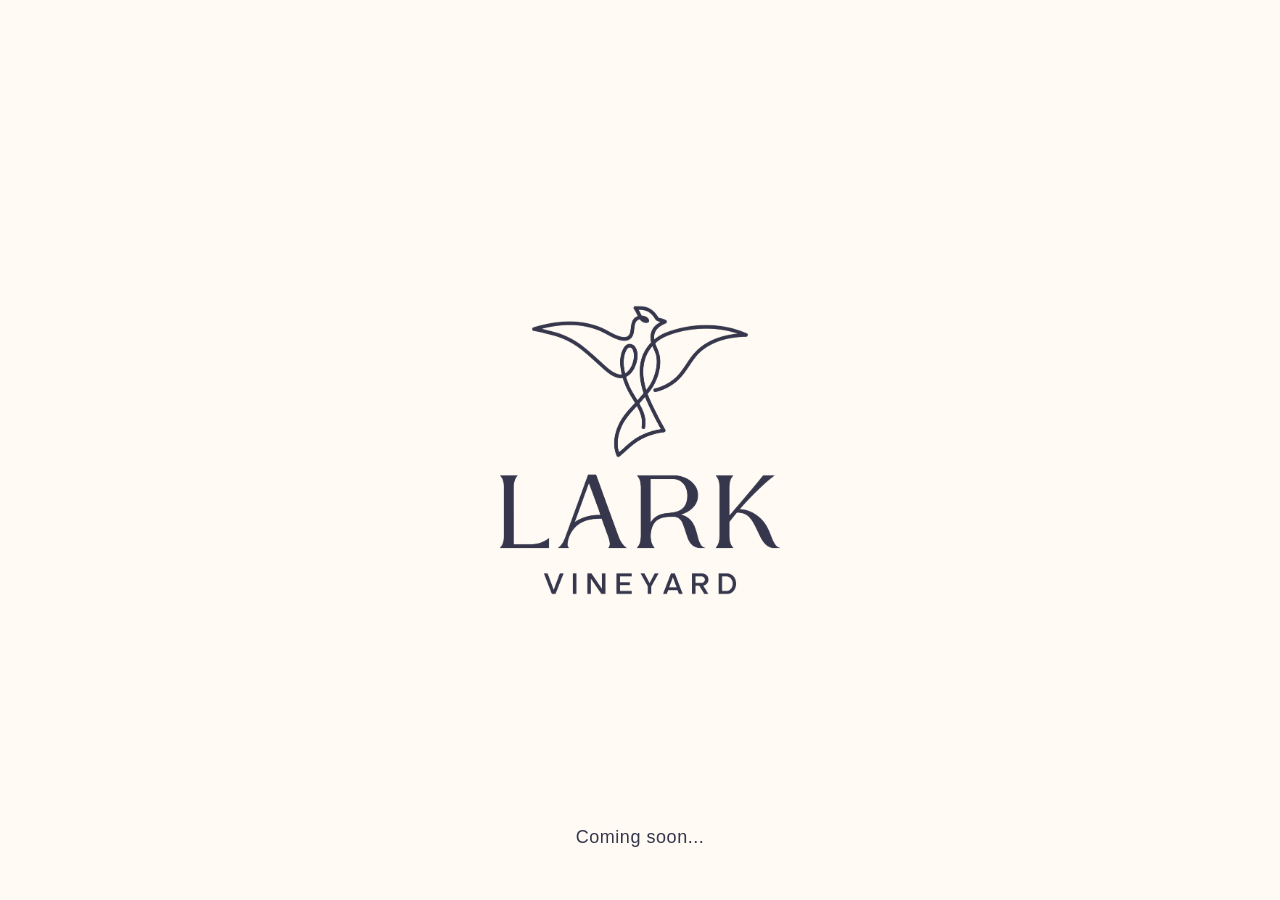
==== index.html @ 4edb9494 "Landing page" ====
<!DOCTYPE html>
<html lang="en-GB">
<head>
  <meta charset="utf-8">
  <meta name="viewport" content="width=device-width, initial-scale=1">
  <title>Lark Vineyard</title>
  <meta name="description" content="Lark Vineyard — a family-owned micro-vineyard in Thaxted, Essex. Coming soon.">
  <link rel="icon" href="logos/Primary%20Logo_Twilight%20Pinot%20Noir.png">
  <link rel="preconnect" href="https://api.fontshare.com" crossorigin>
  <link rel="stylesheet" href="https://api.fontshare.com/v2/css?f%5B%5D=ranade@400,500&amp;display=swap">
  <link rel="stylesheet" href="css/styles.css">
</head>
<body>
  <main class="landing">
    <img
      class="landing__logo"
      src="logos/Primary%20Logo_Twilight%20Pinot%20Noir.png"
      alt="Lark Vineyard"
      width="4167"
      height="4303">
    <p class="landing__message">Coming soon...</p>
  </main>
</body>
</html>
---- css/styles.css ----
/* Lark Vineyard — landing page
   Colours and type per BRAND MANUAL (brand_manual/BRAND MANUAL.pdf) */

:root {
  /* Primary colours */
  --earthbound-wool: #fffbf4;
  --twilight-pinot-noir: #36364c;

  /* Accent colours (unused on the landing page, kept for consistency) */
  --solaris-glow: #c9a971;
  --crushed-velvet: #64172d;
  --cutting-green: #445c57;

  /* Ranade for body/supporting text; Gastela Serif is print-licensed only,
     so a serif stack stands in wherever titles need it. */
  --font-body: "Ranade", "Helvetica Neue", Arial, sans-serif;
}

*,
*::before,
*::after {
  box-sizing: border-box;
}

html,
body {
  height: 100%;
}

body {
  margin: 0;
  background-color: var(--earthbound-wool);
  color: var(--twilight-pinot-noir);
  font-family: var(--font-body);
  -webkit-font-smoothing: antialiased;
}

.landing {
  position: relative;
  min-height: 100svh;
  display: flex;
  align-items: center;
  justify-content: center;
  padding: clamp(1.5rem, 4vw, 3rem);
}

/* Primary logo, centred on screen. Scales with the viewport but never drops
   below the 45px digital minimum from the manual's sizing rules. */
.landing__logo {
  width: clamp(45px, min(42vw, 42vh), 460px);
  height: auto;
}

/* "Coming soon..." sits at the bottom of the screen.
   Ranade body text: 14–18px, tracking 30 (~0.03em), leading 1.5+. */
.landing__message {
  position: absolute;
  bottom: clamp(1.5rem, 4vw, 3rem);
  left: 50%;
  transform: translateX(-50%);
  margin: 0;
  font-size: clamp(0.875rem, 1.6vw, 1.125rem);
  letter-spacing: 0.03em;
  line-height: 1.6;
  white-space: nowrap;
}

@media (prefers-reduced-motion: no-preference) {
  .landing__logo,
  .landing__message {
    animation: fade-in 1.2s ease-out both;
  }

  .landing__message {
    animation-delay: 0.3s;
  }
}

@keyframes fade-in {
  from {
    opacity: 0;
  }
  to {
    opacity: 1;
  }
}
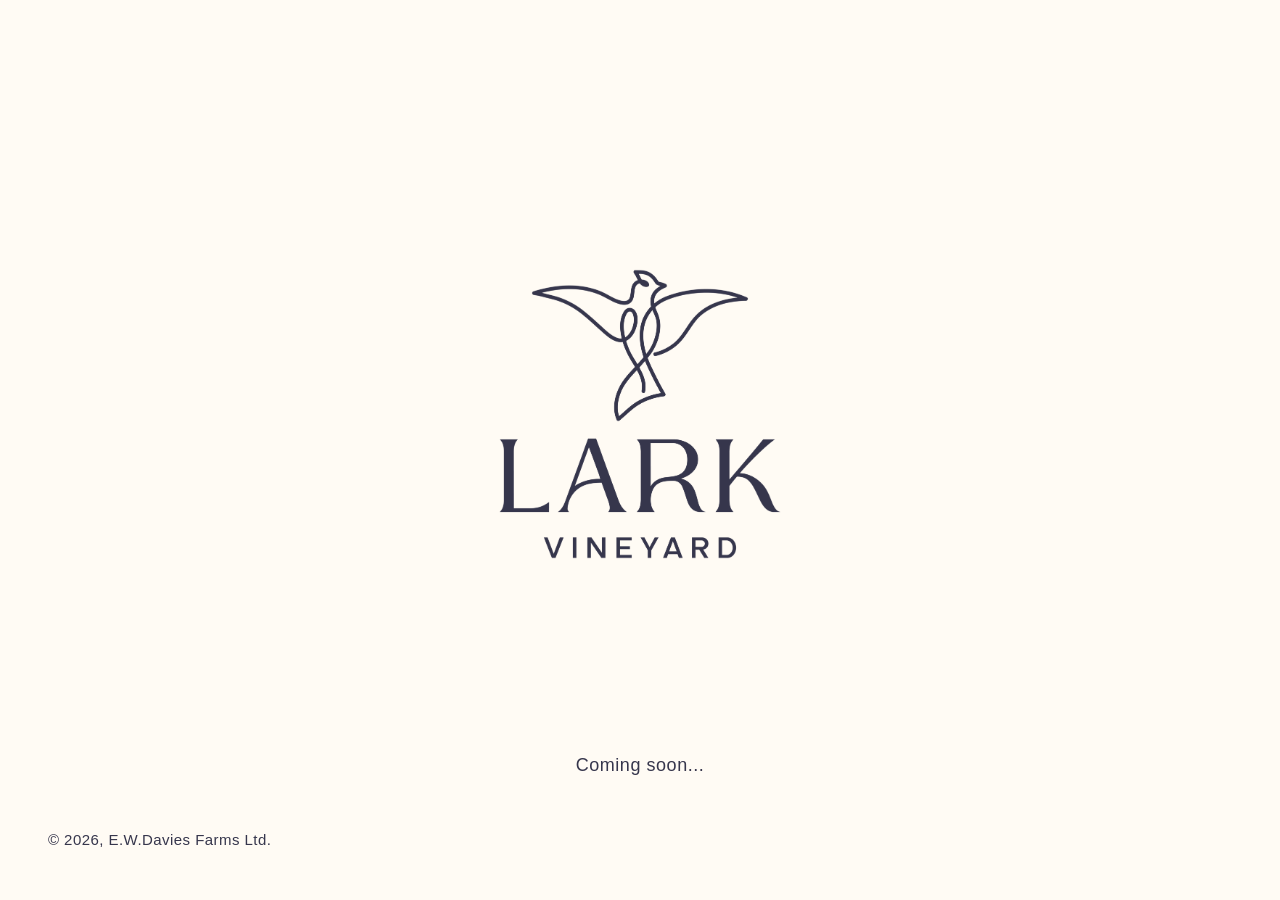
==== commit 28e54437: "Add files via upload" ====
--- a/index.html
+++ b/index.html
@@ -20,5 +20,8 @@
       height="4303">
     <p class="landing__message">Coming soon...</p>
   </main>
+  <footer class="footer">
+    <p class="footer__copyright">&copy; 2026, E.W.Davies Farms Ltd.</p>
+  </footer>
 </body>
 </html>
--- a/css/styles.css
+++ b/css/styles.css
@@ -14,6 +14,9 @@
   /* Ranade for body/supporting text; Gastela Serif is print-licensed only,
      so a serif stack stands in wherever titles need it. */
   --font-body: "Ranade", "Helvetica Neue", Arial, sans-serif;
+
+  /* Shared page gutter, so the copyright line aligns with page content. */
+  --page-padding: clamp(1.5rem, 4vw, 3rem);
 }
 
 *,
@@ -29,6 +32,9 @@
 
 body {
   margin: 0;
+  min-height: 100svh;
+  display: flex;
+  flex-direction: column;
   background-color: var(--earthbound-wool);
   color: var(--twilight-pinot-noir);
   font-family: var(--font-body);
@@ -37,11 +43,11 @@
 
 .landing {
   position: relative;
-  min-height: 100svh;
+  flex: 1;
   display: flex;
   align-items: center;
   justify-content: center;
-  padding: clamp(1.5rem, 4vw, 3rem);
+  padding: var(--page-padding);
 }
 
 /* Primary logo, centred on screen. Scales with the viewport but never drops
@@ -55,7 +61,7 @@
    Ranade body text: 14–18px, tracking 30 (~0.03em), leading 1.5+. */
 .landing__message {
   position: absolute;
-  bottom: clamp(1.5rem, 4vw, 3rem);
+  bottom: var(--page-padding);
   left: 50%;
   transform: translateX(-50%);
   margin: 0;
@@ -65,13 +71,29 @@
   white-space: nowrap;
 }
 
+/* Copyright is the very bottom line of the page, aligned left and set
+   slightly smaller than the other text. */
+.footer {
+  padding: 0 var(--page-padding) var(--page-padding);
+}
+
+.footer__copyright {
+  margin: 0;
+  text-align: left;
+  font-size: clamp(0.75rem, 1.3vw, 0.9375rem);
+  letter-spacing: 0.03em;
+  line-height: 1.6;
+}
+
 @media (prefers-reduced-motion: no-preference) {
   .landing__logo,
-  .landing__message {
+  .landing__message,
+  .footer__copyright {
     animation: fade-in 1.2s ease-out both;
   }
 
-  .landing__message {
+  .landing__message,
+  .footer__copyright {
     animation-delay: 0.3s;
   }
 }
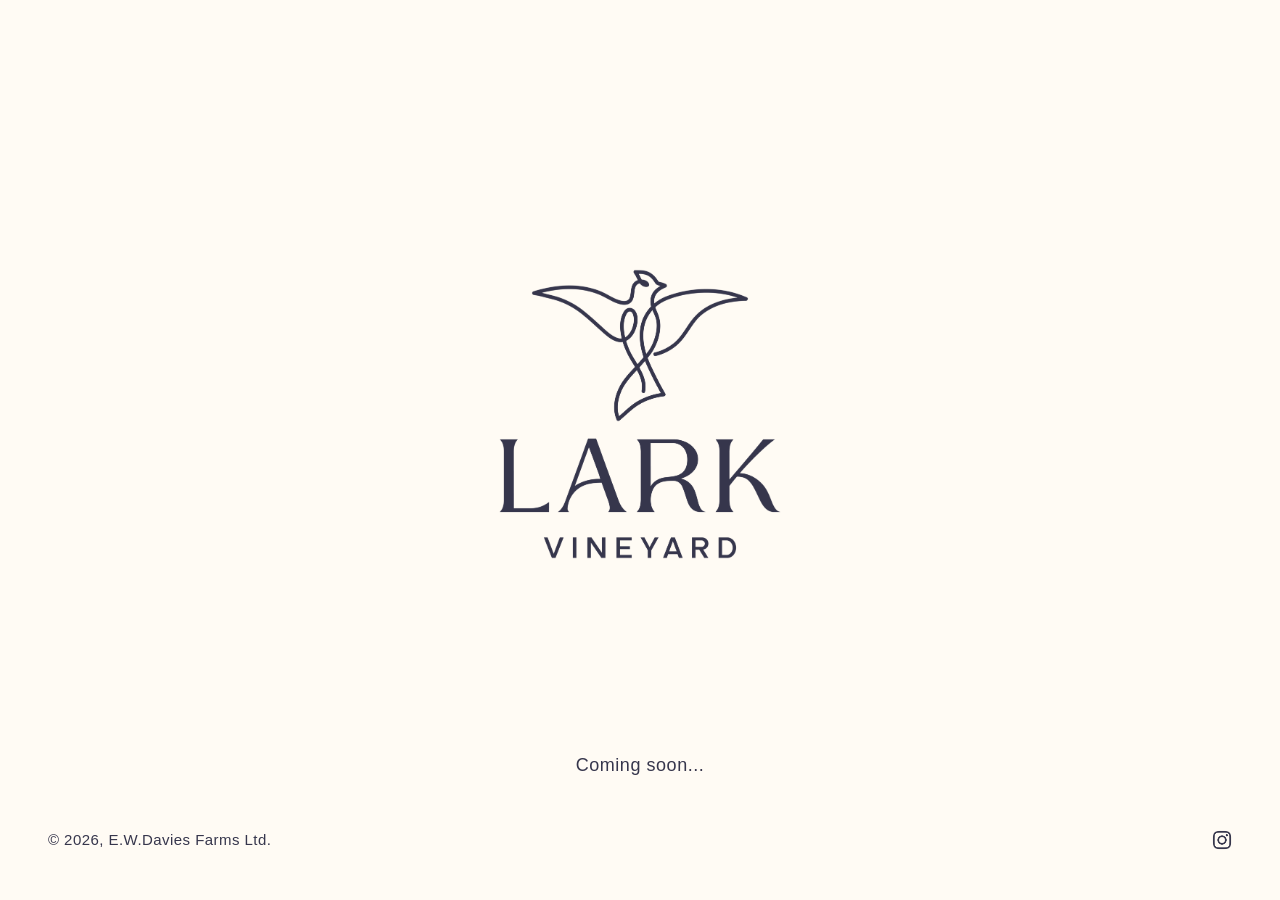
==== commit f25bbdb1: "insta" ====
--- a/index.html
+++ b/index.html
@@ -22,6 +22,14 @@
   </main>
   <footer class="footer">
     <p class="footer__copyright">&copy; 2026, E.W.Davies Farms Ltd.</p>
+    <a
+      class="footer__social"
+      href="https://www.instagram.com/larkvineyard/"
+      target="_blank"
+      rel="noopener noreferrer"
+      aria-label="Lark Vineyard on Instagram">
+      <img class="footer__social-icon" src="logos/instagram.png" alt="" width="600" height="600">
+    </a>
   </footer>
 </body>
 </html>
--- a/css/styles.css
+++ b/css/styles.css
@@ -17,6 +17,10 @@
 
   /* Shared page gutter, so the copyright line aligns with page content. */
   --page-padding: clamp(1.5rem, 4vw, 3rem);
+
+  /* Bottom line: the social icon is set slightly larger than the copyright. */
+  --copyright-size: clamp(0.75rem, 1.3vw, 0.9375rem);
+  --social-icon-size: calc(var(--copyright-size) * 1.35);
 }
 
 *,
@@ -71,29 +75,60 @@
   white-space: nowrap;
 }
 
-/* Copyright is the very bottom line of the page, aligned left and set
-   slightly smaller than the other text. */
+/* Bottom line of the page: copyright on the left, social link on the right. */
 .footer {
+  display: flex;
+  align-items: center;
+  justify-content: space-between;
+  gap: 1rem;
   padding: 0 var(--page-padding) var(--page-padding);
 }
 
 .footer__copyright {
   margin: 0;
   text-align: left;
-  font-size: clamp(0.75rem, 1.3vw, 0.9375rem);
+  font-size: var(--copyright-size);
   letter-spacing: 0.03em;
   line-height: 1.6;
+}
+
+/* Padding widens the tap target; the matching negative margin keeps the icon
+   optically flush with the page gutter. */
+.footer__social {
+  display: inline-flex;
+  padding: 0.5rem;
+  margin: -0.5rem;
+  border-radius: 4px;
+  color: inherit;
+  transition: opacity 0.2s ease;
+}
+
+.footer__social:hover {
+  opacity: 0.65;
+}
+
+.footer__social:focus-visible {
+  outline: 1px solid currentColor;
+  outline-offset: 2px;
+}
+
+.footer__social-icon {
+  display: block;
+  width: var(--social-icon-size);
+  height: auto;
 }
 
 @media (prefers-reduced-motion: no-preference) {
   .landing__logo,
   .landing__message,
-  .footer__copyright {
+  .footer__copyright,
+  .footer__social {
     animation: fade-in 1.2s ease-out both;
   }
 
   .landing__message,
-  .footer__copyright {
+  .footer__copyright,
+  .footer__social {
     animation-delay: 0.3s;
   }
 }
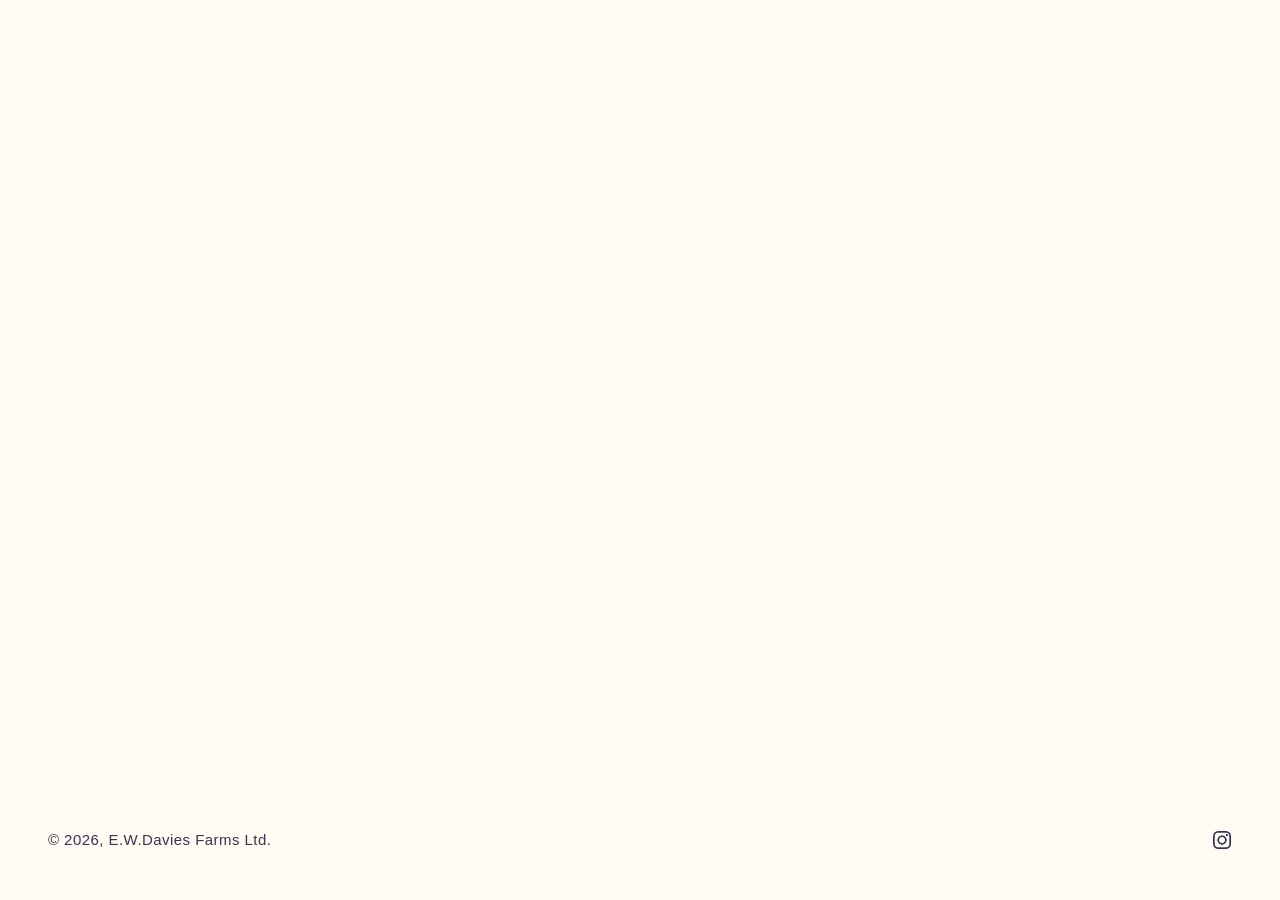
==== commit 3979df7d: "No code" ====
--- a/index.html
+++ b/index.html
@@ -5,10 +5,11 @@
   <meta name="viewport" content="width=device-width, initial-scale=1">
   <title>Lark Vineyard</title>
   <meta name="description" content="Lark Vineyard — a family-owned micro-vineyard in Thaxted, Essex. Coming soon.">
-  <link rel="icon" href="logos/Primary%20Logo_Twilight%20Pinot%20Noir.png">
+  <link rel="icon" href="favicon.ico" sizes="16x16 32x32 48x48 64x64 128x128 256x256">
   <link rel="preconnect" href="https://api.fontshare.com" crossorigin>
   <link rel="stylesheet" href="https://api.fontshare.com/v2/css?f%5B%5D=ranade@400,500&amp;display=swap">
   <link rel="stylesheet" href="css/styles.css">
+  <script src="js/site.js"></script>
 </head>
 <body>
   <main class="landing">
@@ -18,8 +19,8 @@
       alt="Lark Vineyard"
       width="4167"
       height="4303">
-    <p class="landing__message">Coming soon...</p>
   </main>
+
   <footer class="footer">
     <p class="footer__copyright">&copy; 2026, E.W.Davies Farms Ltd.</p>
     <a
--- a/css/styles.css
+++ b/css/styles.css
@@ -1,5 +1,14 @@
-/* Lark Vineyard — landing page
+/* Lark Vineyard
    Colours and type per BRAND MANUAL (brand_manual/BRAND MANUAL.pdf) */
+
+/* Gastela Serif — the manual's titles/headers face, used sparingly. */
+@font-face {
+  font-family: "Gastela Serif";
+  src: url("../fonts/Gastela-Serif.woff2") format("woff2");
+  font-weight: 400;
+  font-style: normal;
+  font-display: swap;
+}
 
 :root {
   /* Primary colours */
@@ -11,9 +20,13 @@
   --crushed-velvet: #64172d;
   --cutting-green: #445c57;
 
-  /* Ranade for body/supporting text; Gastela Serif is print-licensed only,
-     so a serif stack stands in wherever titles need it. */
+  /* Ranade for body/supporting text, Gastela Serif for titles (now bundled
+     in fonts/, with a serif stack behind it). */
   --font-body: "Ranade", "Helvetica Neue", Arial, sans-serif;
+  --font-display: "Gastela Serif", Georgia, "Times New Roman", serif;
+
+  /* Twilight Pinot Noir at low alpha, for hairline rules and borders. */
+  --rule: rgba(54, 54, 76, 0.14);
 
   /* Shared page gutter, so the copyright line aligns with page content. */
   --page-padding: clamp(1.5rem, 4vw, 3rem);
@@ -29,9 +42,9 @@
   box-sizing: border-box;
 }
 
-html,
-body {
-  height: 100%;
+/* Leaves room for the sticky header when jumping to an in-page anchor. */
+html {
+  scroll-padding-top: 6rem;
 }
 
 body {
@@ -54,9 +67,27 @@
   padding: var(--page-padding);
 }
 
+/* The logo doubles as the way into the rest of the site, so it sits in a
+   button stripped of its native styling. */
+.landing__gate-trigger {
+  padding: 0;
+  border: 0;
+  border-radius: 2px;
+  background: none;
+  color: inherit;
+  font: inherit;
+  cursor: pointer;
+}
+
+.landing__gate-trigger:focus-visible {
+  outline: 1px solid currentColor;
+  outline-offset: 6px;
+}
+
 /* Primary logo, centred on screen. Scales with the viewport but never drops
    below the 45px digital minimum from the manual's sizing rules. */
 .landing__logo {
+  display: block;
   width: clamp(45px, min(42vw, 42vh), 460px);
   height: auto;
 }
@@ -118,6 +149,500 @@
   height: auto;
 }
 
+/* --- Secret-code prompt --------------------------------------------------- */
+
+.gate {
+  width: min(24rem, calc(100vw - 2 * var(--page-padding)));
+  padding: clamp(1.5rem, 3vw, 2.25rem);
+  border: 1px solid var(--rule);
+  border-radius: 2px;
+  background-color: var(--earthbound-wool);
+  color: var(--twilight-pinot-noir);
+  font-family: var(--font-body);
+}
+
+.gate::backdrop {
+  background-color: rgba(54, 54, 76, 0.55);
+}
+
+/* Titles are Gastela's job in the manual; the serif stack stands in. */
+.gate__title {
+  margin: 0;
+  font-family: var(--font-display);
+  font-size: clamp(1.125rem, 2.4vw, 1.5rem);
+  font-weight: 400;
+  letter-spacing: 0.1em;
+  text-transform: uppercase;
+}
+
+.gate__hint,
+.gate__label {
+  font-size: clamp(0.875rem, 1.6vw, 1rem);
+  letter-spacing: 0.03em;
+  line-height: 1.6;
+}
+
+.gate__hint {
+  margin: 0.75rem 0 1.5rem;
+}
+
+.gate__label {
+  display: block;
+  margin-bottom: 0.5rem;
+}
+
+.gate__input {
+  width: 100%;
+  padding: 0.625rem 0.75rem;
+  border: 1px solid var(--rule);
+  border-radius: 2px;
+  background-color: var(--earthbound-wool);
+  color: inherit;
+  font-family: inherit;
+  font-size: 1rem; /* 16px keeps iOS from zooming on focus. */
+  letter-spacing: 0.03em;
+}
+
+.gate__input:focus-visible {
+  outline: 1px solid var(--twilight-pinot-noir);
+  outline-offset: 1px;
+}
+
+/* Crushed Velvet is the manual's callout colour. */
+.gate__error {
+  margin: 0;
+  min-height: 1.6em; /* Reserved, so the dialog doesn't jump on error. */
+  color: var(--crushed-velvet);
+  font-size: clamp(0.875rem, 1.6vw, 1rem);
+  letter-spacing: 0.03em;
+  line-height: 1.6;
+}
+
+.gate__actions {
+  display: flex;
+  justify-content: flex-end;
+  gap: 0.75rem;
+  margin-top: 1rem;
+}
+
+/* Solaris Glow is the manual's colour for website CTAs. */
+.gate__button {
+  padding: 0.625rem 1.25rem;
+  border: 1px solid transparent;
+  border-radius: 2px;
+  background-color: var(--solaris-glow);
+  color: var(--twilight-pinot-noir);
+  font-family: inherit;
+  font-size: clamp(0.875rem, 1.6vw, 1rem);
+  letter-spacing: 0.03em;
+  cursor: pointer;
+  transition: opacity 0.2s ease;
+}
+
+.gate__button--quiet {
+  background-color: transparent;
+  border-color: var(--rule);
+}
+
+.gate__button:hover {
+  opacity: 0.8;
+}
+
+.gate__button:focus-visible {
+  outline: 1px solid var(--twilight-pinot-noir);
+  outline-offset: 2px;
+}
+
+/* --- Sticky header (rest of the site) ------------------------------------ */
+
+.navbar {
+  position: sticky;
+  top: 0;
+  z-index: 10;
+  display: flex;
+  align-items: center;
+  justify-content: space-between;
+  flex-wrap: wrap;
+  gap: 0.5rem 1.5rem;
+  padding: 0.75rem var(--page-padding);
+  background-color: var(--earthbound-wool);
+  border-bottom: 1px solid var(--rule);
+}
+
+.navbar__home {
+  display: inline-flex;
+  border-radius: 2px;
+  color: inherit;
+}
+
+.navbar__home:focus-visible {
+  outline: 1px solid currentColor;
+  outline-offset: 4px;
+}
+
+/* Horizontal (secondary) logo — the manual's choice for website headers.
+   Held above its 100px digital minimum at every viewport. 25% larger than before. */
+.navbar__logo {
+  display: block;
+  width: clamp(150px, 25vw, 275px);
+  height: auto;
+}
+
+.navbar__list {
+  display: flex;
+  flex-wrap: wrap;
+  align-items: center;
+  gap: 0.5rem clamp(0.875rem, 2vw, 1.75rem);
+  margin: 0;
+  padding: 0;
+  list-style: none;
+}
+
+.navbar__link {
+  color: inherit;
+  text-decoration: none;
+  font-size: clamp(0.875rem, 1.4vw, 1rem);
+  letter-spacing: 0.03em;
+  line-height: 1.6;
+  transition: opacity 0.2s ease;
+}
+
+.navbar__link:hover {
+  opacity: 0.65;
+}
+
+.navbar__link:focus-visible {
+  outline: 1px solid currentColor;
+  outline-offset: 4px;
+}
+
+/* Current page is marked with a Crushed Velvet underline. */
+.navbar__link[aria-current="page"] {
+  text-decoration: underline;
+  text-decoration-color: var(--crushed-velvet);
+  text-decoration-thickness: 2px;
+  text-underline-offset: 0.4em;
+}
+
+/* On narrow screens the menu drops below the logo and centres itself. */
+@media (max-width: 40rem) {
+  .navbar {
+    justify-content: center;
+  }
+
+  .navbar__nav {
+    width: 100%;
+  }
+
+  .navbar__list {
+    justify-content: center;
+  }
+}
+
+/* --- Page content -------------------------------------------------------- */
+
+.page {
+  flex: 1;
+  display: flex;
+  flex-direction: column;
+  align-items: center;
+  gap: clamp(1.25rem, 3vw, 2rem);
+  padding: clamp(1.5rem, 4vw, 3rem) var(--page-padding);
+  text-align: center;
+}
+
+.page__caption {
+  max-width: 52ch;
+  margin: 0;
+  font-size: clamp(1rem, 1.8vw, 1.25rem);
+  letter-spacing: 0.03em;
+  line-height: 1.7;
+}
+
+.page__caption--figure {
+  margin: clamp(1rem, 2vw, 1.5rem) auto 0;
+}
+
+/* Photos scale with the viewport and stay short enough to sit on one screen
+   alongside the header and bottom line. */
+.page__figure {
+  width: min(100%, 60rem);
+  margin: 0;
+}
+
+/* max-* with auto width/height lets the browser fit the photo inside both
+   limits while keeping its aspect ratio. Setting width:100% alongside
+   max-height instead would squash the image. */
+.page__photo {
+  display: block;
+  width: auto;
+  height: auto;
+  max-width: 100%;
+  max-height: 540px;
+  margin-inline: auto;
+  border-radius: 2px;
+}
+
+.page__video {
+  display: block;
+  width: min(100%, 60rem);
+  height: auto;
+  aspect-ratio: 1440 / 864;
+  max-height: 70svh;
+  object-fit: contain;
+  border-radius: 2px;
+  background-color: rgba(54, 54, 76, 0.06);
+}
+
+/* Studio Cristaline's own wordmark, in their own colour. Doubled in size. */
+.page__wordmark {
+  display: block;
+  width: 100%;
+  max-width: none;
+  height: auto;
+}
+
+.page__link {
+  display: inline-block;
+  border-radius: 2px;
+  color: inherit;
+}
+
+.page__link:focus-visible {
+  outline: 1px solid currentColor;
+  outline-offset: 4px;
+}
+
+.page__text-link {
+  color: inherit;
+  text-decoration: underline;
+  text-decoration-color: var(--crushed-velvet);
+  text-decoration-thickness: 2px;
+  text-underline-offset: 0.2em;
+}
+
+.page__text-link:hover {
+  opacity: 0.7;
+}
+
+/* --- About page: alternating rows layout ------------------------------------- */
+
+.page--alt-rows {
+  gap: clamp(2rem, 5vw, 4rem);
+}
+
+.alt-row {
+  display: grid;
+  grid-template-columns: 1fr 1fr;
+  gap: clamp(1.5rem, 4vw, 3rem);
+  align-items: center;
+}
+
+.alt-row__figure {
+  margin: 0;
+  max-height: 360px;
+}
+
+.alt-row__photo {
+  display: block;
+  width: 100%;
+  height: 100%;
+  max-height: 360px;
+  object-fit: contain;
+  border-radius: 2px;
+}
+
+.alt-row__text {
+  font-size: clamp(0.9375rem, 1.8vw, 1.125rem);
+  letter-spacing: 0.03em;
+  line-height: 1.7;
+}
+
+.alt-row__text p {
+  margin: 0 0 1.25em 0;
+}
+
+.alt-row__text p:last-child {
+  margin-bottom: 0;
+}
+
+/* alt-row--img-right: HTML has [text, image] for display as text left, image right */
+
+@media (max-width: 48rem) {
+  .alt-row {
+    grid-template-columns: 1fr;
+  }
+}
+
+/* --- Vineyard page: sections layout ----------------------------------------- */
+
+.page--sections {
+  gap: clamp(2.5rem, 6vw, 4.5rem);
+}
+
+.page-section {
+  display: flex;
+  flex-direction: column;
+}
+
+.page-section__text {
+  max-width: min(100%, 48rem);
+  margin-inline: auto;
+  font-size: clamp(0.9375rem, 1.8vw, 1.125rem);
+  letter-spacing: 0.03em;
+  line-height: 1.7;
+}
+
+.page-section__text p {
+  margin: 0 0 1.25em 0;
+}
+
+.page-section__text p:last-child {
+  margin-bottom: 0;
+}
+
+.page-section__text strong {
+  font-weight: 500;
+}
+
+.page-section__images {
+  display: grid;
+  grid-template-columns: 1fr 1fr;
+  gap: clamp(1.5rem, 4vw, 3rem);
+}
+
+.side-by-side__figure {
+  margin: 0;
+}
+
+.side-by-side__photo {
+  display: block;
+  width: 100%;
+  height: auto;
+  max-height: 360px;
+  aspect-ratio: 4 / 3;
+  object-fit: cover;
+  border-radius: 2px;
+}
+
+@media (max-width: 48rem) {
+  .page-section__images {
+    grid-template-columns: 1fr;
+  }
+}
+
+/* --- Wines page: vintage selector and wine listings ----------------------- */
+
+.wines__selector {
+  display: flex;
+  flex-direction: column;
+  align-items: center;
+  gap: 1.5rem;
+}
+
+.wines__title {
+  margin: 0;
+  font-family: var(--font-display);
+  font-size: clamp(1.125rem, 2.4vw, 1.5rem);
+  font-weight: 400;
+  letter-spacing: 0.1em;
+  text-transform: uppercase;
+}
+
+.wines__menu {
+  display: flex;
+  justify-content: center;
+  gap: 1.5rem;
+  margin: 0;
+  padding: 0;
+  list-style: none;
+  flex-wrap: wrap;
+}
+
+.wines__year {
+  padding: 0;
+  border: 0;
+  background: none;
+  color: inherit;
+  font-family: inherit;
+  font-size: clamp(0.875rem, 1.6vw, 1rem);
+  letter-spacing: 0.03em;
+  cursor: pointer;
+  transition: opacity 0.2s ease;
+}
+
+.wines__year:hover {
+  opacity: 0.65;
+}
+
+.wines__year--active {
+  text-decoration: underline;
+  text-decoration-color: var(--crushed-velvet);
+  text-decoration-thickness: 2px;
+  text-underline-offset: 0.4em;
+}
+
+.wines__list {
+  display: flex;
+  flex-direction: column;
+  gap: clamp(2.5rem, 6vw, 4.5rem);
+  width: 100%;
+}
+
+.wine-item {
+  display: grid;
+  grid-template-columns: 1fr 1fr;
+  gap: clamp(1.5rem, 4vw, 3rem);
+  align-items: center;
+}
+
+.wine-item__figure {
+  margin: 0;
+  padding: 0;
+}
+
+.wine-item__photo {
+  display: block;
+  width: 100%;
+  height: auto;
+  max-height: 300px;
+  object-fit: scale-down;
+  border-radius: 2px;
+}
+
+.wine-item__text {
+  margin: 0;
+  padding: 0;
+  font-size: clamp(13px, calc(1.8vw - 2px), 16px);
+  letter-spacing: 0.03em;
+  line-height: 1.7;
+  text-align: left;
+}
+
+.wine-item__name {
+  margin: 0;
+  padding: 0;
+  font-weight: 500;
+}
+
+.wine-item__grapes {
+  margin: 0.5em 0 0.5em 0;
+  padding: 0;
+  font-size: 0.95em;
+  opacity: 0.9;
+}
+
+.wine-item__description {
+  margin: 0.5em 0;
+  padding: 0;
+}
+
+@media (max-width: 48rem) {
+  .wine-item {
+    grid-template-columns: 1fr;
+  }
+}
+
 @media (prefers-reduced-motion: no-preference) {
   .landing__logo,
   .landing__message,
@@ -141,3 +666,16 @@
     opacity: 1;
   }
 }
+
+@keyframes fade-out {
+  from {
+    opacity: 1;
+  }
+  to {
+    opacity: 0;
+  }
+}
+
+.landing__logo--fade-out {
+  animation: fade-out 1.5s ease-in both !important;
+}
